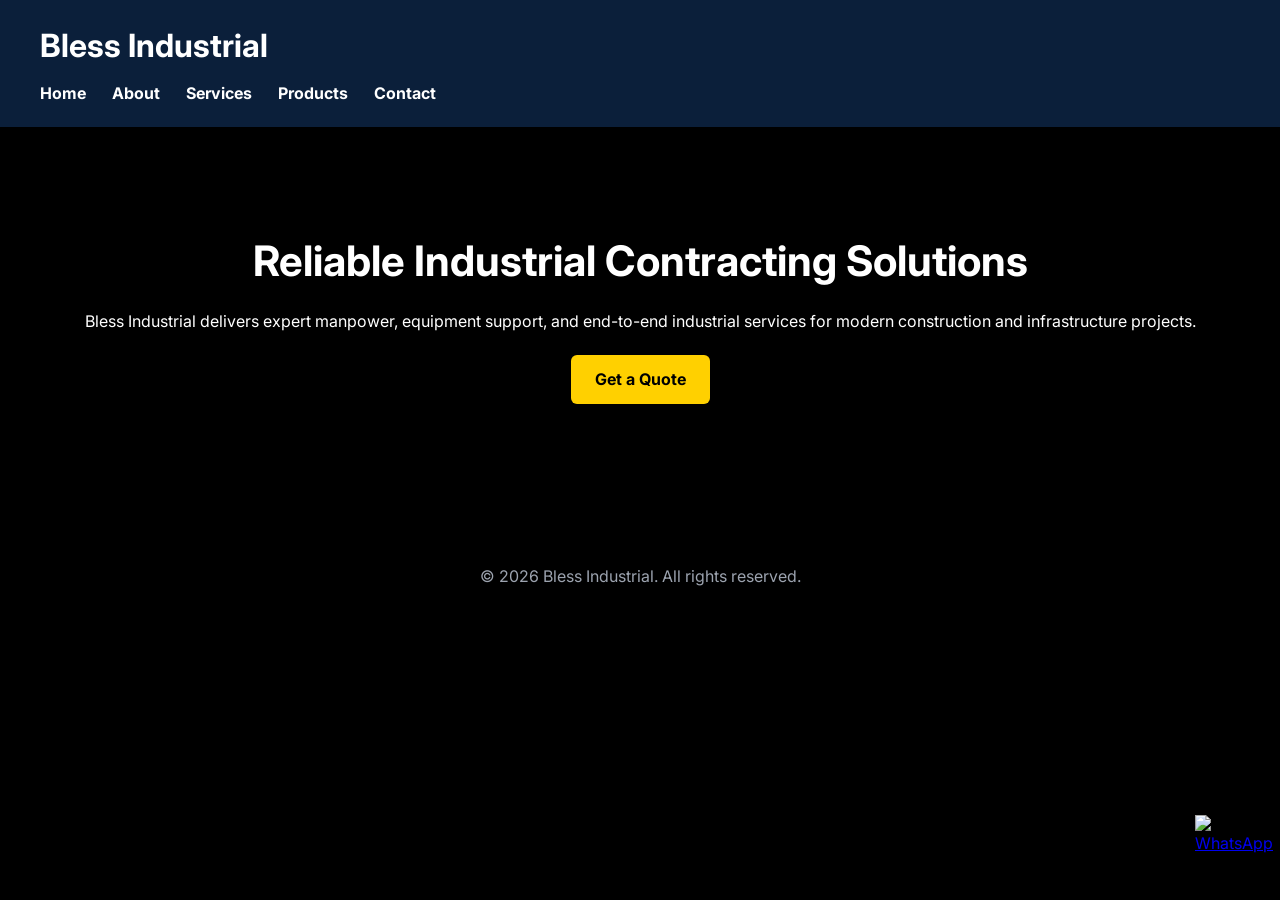
==== index.html @ 5de7d46b "Add files via upload" ====
<!DOCTYPE html>
<html>

<head>
    <title>Bless Industrial — Home</title>
    <link href="https://fonts.googleapis.com/css2?family=Inter:wght@300;400;600;700&display=swap" rel="stylesheet">
    <link rel="stylesheet" href="style.css">
</head>
<a href="https://wa.me/+917994565934" class="whatsapp-float" target="_blank" aria-label="Chat on WhatsApp">

    <img src="images/whatsapp.png" alt="WhatsApp" class="whatsapp-icon">

</a>

<body>

    <header>
        <h1>Bless Industrial</h1>
        <nav>
            <a href="index.html">Home</a>
            <a href="about.html">About</a>
            <a href="services.html">Services</a>
            <a href="products.html">Products</a>
            <a href="contact.html">Contact</a>
        </nav>
    </header>

    <section class="hero">
        <h2>Reliable Industrial Contracting Solutions</h2>
        <p>Bless Industrial delivers expert manpower, equipment support, and end-to-end industrial services for modern construction and infrastructure projects.</p>
        <a href="contact.html" class="btn">Get a Quote</a>
    </section>

    <footer>
        <p>© 2026 Bless Industrial. All rights reserved.</p>
    </footer>

</body>

</html>
---- style.css ----
/* ================= RESET ================= */

* {
    margin: 0;
    padding: 0;
    box-sizing: border-box;
}

html {
    scroll-behavior: smooth;
}

body {
    font-family: 'Inter', Arial, sans-serif;
    background: #000;
    color: #e5e7eb;
    line-height: 1.6;
}


/* ================= GLOBAL PAGE WIDTH ================= */

.container {
    max-width: 1200px;
    margin: auto;
    padding: 0 20px;
}


/* ================= HEADER ================= */

header {
    background: #0b1f3a;
    color: #fff;
    padding: 20px 40px;
    position: sticky;
    top: 0;
    z-index: 1000;
    box-shadow: 0 4px 12px rgba(0, 0, 0, 0.25);
}

header h1 {
    margin: 0;
}


/* ================= NAVBAR ================= */

header nav {
    margin-top: 10px;
}

nav a {
    color: #fff;
    text-decoration: none;
    margin-right: 22px;
    font-weight: bold;
    position: relative;
}


/* underline animation */

nav a::after {
    content: "";
    position: absolute;
    left: 0;
    bottom: -4px;
    width: 0;
    height: 2px;
    background: #ffd000;
    transition: width 0.3s ease;
}

nav a:hover::after {
    width: 100%;
}


/* ================= HERO ================= */

.hero {
    background: linear-gradient(rgba(0, 0, 0, 0.65), rgba(0, 0, 0, 0.65)), url("images/2.JPG");
    background-size: cover;
    background-position: center;
    color: #fff;
    padding: 100px 20px;
    text-align: center;
}

.hero h2 {
    font-size: 42px;
    margin-bottom: 15px;
    animation: fadeUp 1s ease;
}

.hero p {
    animation: fadeUp 1.2s ease;
}


/* ================= BUTTON ================= */

.btn {
    display: inline-block;
    margin-top: 20px;
    background: #ffd000;
    color: #000;
    padding: 12px 24px;
    text-decoration: none;
    font-weight: bold;
    border-radius: 6px;
    transition: 0.3s ease;
}

.btn:hover {
    transform: translateY(-3px);
    box-shadow: 0 8px 20px rgba(0, 0, 0, 0.4);
}


/* ================= ABOUT ================= */

.about-banner {
    background: linear-gradient(rgba(0, 0, 0, 0.65), rgba(0, 0, 0, 0.65)), url("images/abut.jpg");
    background-size: cover;
    background-position: center;
    padding: 120px 20px;
    text-align: center;
}

.about-overlay {
    max-width: 800px;
    margin: auto;
    line-height: 1.7;
    animation: fadeUp 1s ease;
}


/* ================= SERVICES ================= */

.services {
    padding: 70px 20px;
    max-width: 1200px;
    margin: auto;
}

.services h2 {
    text-align: center;
    margin-bottom: 30px;
}

.service-grid {
    display: grid;
    grid-template-columns: repeat(3, 1fr);
    gap: 20px;
}

.card {
    background: #111;
    padding: 25px;
    border-radius: 12px;
    border: 1px solid #2a2a2a;
    transition: 0.3s ease;
}

.card:hover {
    transform: translateY(-8px);
    box-shadow: 0 15px 35px rgba(0, 0, 0, 0.6);
}


/* ================= PRODUCTS ================= */

.products {
    padding: 70px 20px;
    max-width: 1200px;
    margin: auto;
}

.products h2 {
    text-align: center;
    margin-bottom: 40px;
}

.product-grid {
    display: grid;
    grid-template-columns: repeat(3, 1fr);
    gap: 25px;
}

.product-card {
    background: #111;
    padding: 20px;
    border-radius: 14px;
    border: 1px solid #2a2a2a;
    transition: 0.3s ease;
    text-align: center;
}

.product-card:hover {
    transform: translateY(-6px);
}

.product-card img {
    width: 100%;
    height: 220px;
    object-fit: cover;
    border-radius: 10px;
    cursor: pointer;
}


/* ================= CONTACT ================= */

.contact {
    padding: 70px 20px;
    max-width: 1200px;
    margin: auto;
}

.contact h2 {
    font-size: 34px;
    margin-bottom: 15px;
}

.contact p {
    color: #9ca3af;
    margin-bottom: 30px;
}

.contact-grid {
    display: grid;
    grid-template-columns: repeat(3, 1fr);
    gap: 25px;
    margin-top: 30px;
}

.contact-card {
    background: #111;
    padding: 25px;
    border-radius: 14px;
    border: 1px solid #2a2a2a;
    transition: 0.3s ease;
}

.contact-card:hover {
    transform: translateY(-6px);
    box-shadow: 0 15px 35px rgba(0, 0, 0, 0.6);
}

.contact-card a {
    color: #ffd000;
    text-decoration: none;
    font-weight: 600;
}

.contact-card a:hover {
    text-decoration: underline;
}


/* ================= MODAL ================= */

.modal {
    display: none;
    position: fixed;
    inset: 0;
    background: rgba(0, 0, 0, 0.9);
    justify-content: center;
    align-items: center;
    z-index: 9999;
}

.modal-content {
    max-width: 90%;
    max-height: 90%;
}

.close-modal {
    position: absolute;
    top: 25px;
    right: 35px;
    color: #fff;
    font-size: 28px;
    cursor: pointer;
}


/* ================= WHATSAPP ================= */

.whatsapp-float {
    position: fixed;
    bottom: 25px;
    right: 25px;
    width: 60px;
    height: 60px;
    z-index: 9999;
}

.whatsapp-float img {
    width: 100%;
    height: 100%;
    object-fit: contain;
}


/* ================= FOOTER ================= */

footer {
    background: #000;
    color: #9ca3af;
    text-align: center;
    padding: 20px;
    margin-top: 40px;
}


/* ================= ANIMATION ================= */

@keyframes fadeUp {
    from {
        opacity: 0;
        transform: translateY(25px);
    }
    to {
        opacity: 1;
        transform: translateY(0);
    }
}


/* ================= RESPONSIVE ================= */

@media(max-width:768px) {
    .hero h2 {
        font-size: 28px;
    }
    .service-grid {
        grid-template-columns: 1fr;
    }
    .product-grid {
        grid-template-columns: 1fr;
    }
    .contact-grid {
        grid-template-columns: 1fr;
    }
    header {
        text-align: center;
    }
    nav a {
        display: inline-block;
        margin: 8px;
    }
}


/* ===== PRODUCT SEARCH ===== */

.product-search {
    display: block;
    margin: 20px auto 40px auto;
    padding: 10px 15px;
    width: 280px;
    border-radius: 6px;
    border: 1px solid #ffd000;
    background: #111;
    color: #fff;
    outline: none;
}

.product-search::placeholder {
    color: #9ca3af;
}
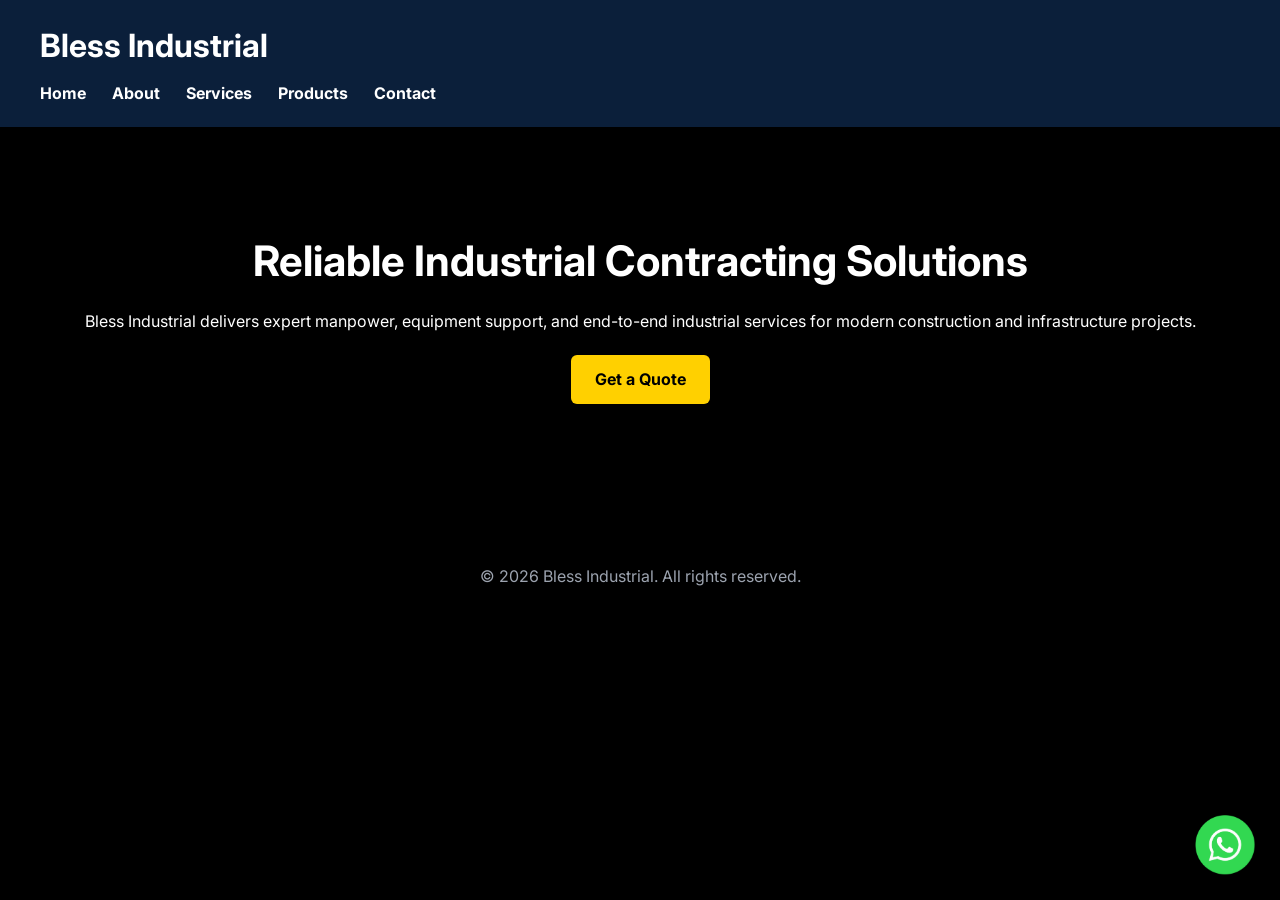
==== commit 7ec3486f: "Update index.html" ====
--- a/index.html
+++ b/index.html
@@ -8,7 +8,7 @@
 </head>
 <a href="https://wa.me/+917994565934" class="whatsapp-float" target="_blank" aria-label="Chat on WhatsApp">
 
-    <img src="images/whatsapp.png" alt="WhatsApp" class="whatsapp-icon">
+    <img src="whatsapp.png" alt="WhatsApp" class="whatsapp-icon">
 
 </a>
 
@@ -37,4 +37,5 @@
 
 </body>
 
-</html>+
+</html>
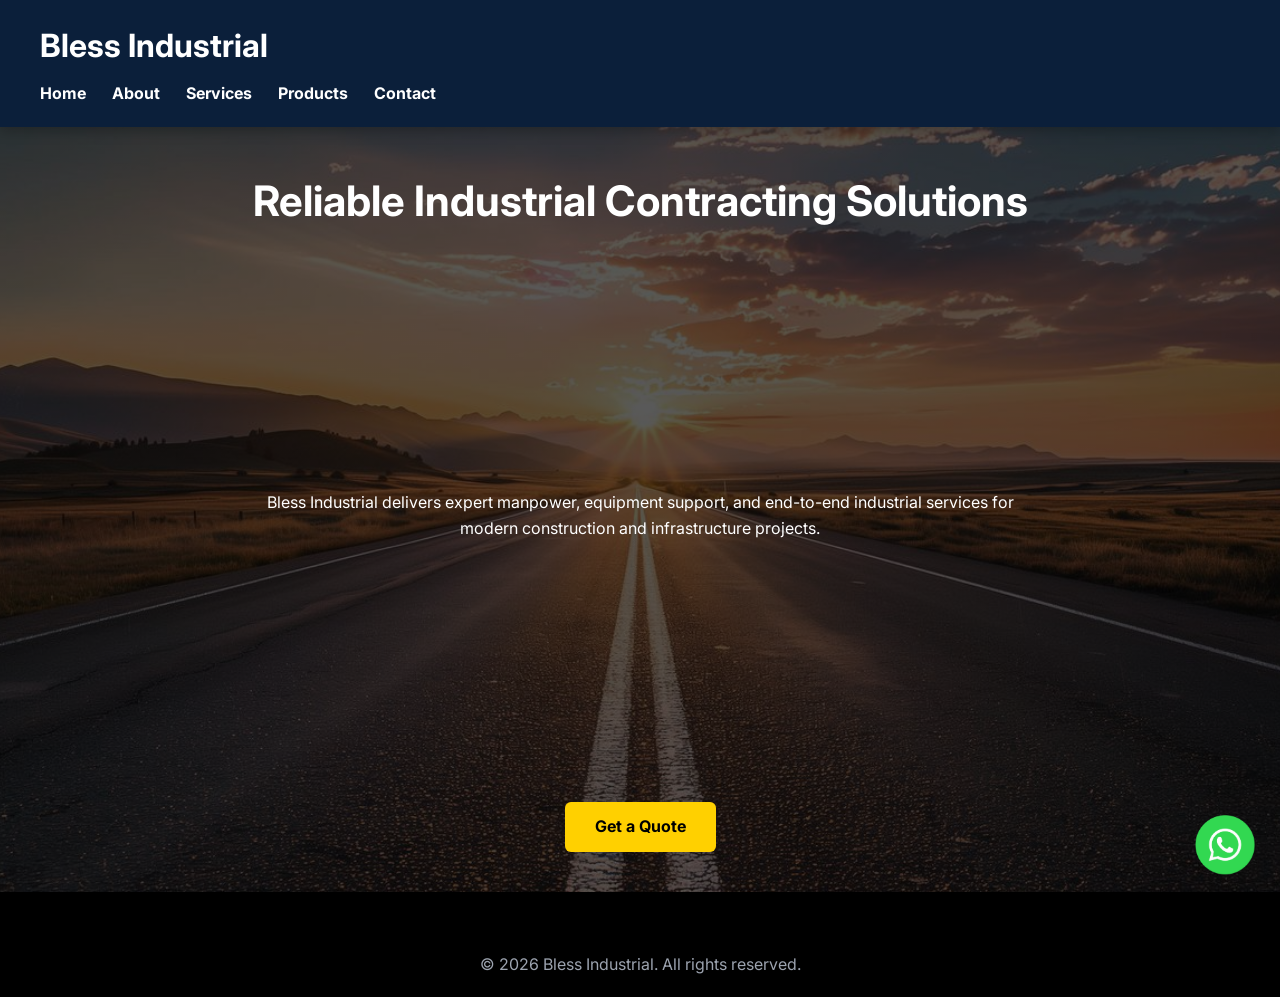
==== commit e76c5fbc: "Update index.html" ====
--- a/index.html
+++ b/index.html
@@ -16,13 +16,15 @@
 
     <header>
         <h1>Bless Industrial</h1>
-        <nav>
-            <a href="index.html">Home</a>
-            <a href="about.html">About</a>
-            <a href="services.html">Services</a>
-            <a href="products.html">Products</a>
-            <a href="contact.html">Contact</a>
-        </nav>
+        <nav class="main-nav">
+    <span class="nav-indicator"></span>
+
+    <a href="index.html">Home</a>
+    <a href="about.html">About</a>
+    <a href="services.html">Services</a>
+    <a href="products.html">Products</a>
+    <a href="contact.html">Contact</a>
+</nav>
     </header>
 
     <section class="hero">
@@ -39,3 +41,4 @@
 
 
 </html>
+
--- a/style.css
+++ b/style.css
@@ -1,374 +1,395 @@
 /* ================= RESET ================= */
 
-* {
-    margin: 0;
-    padding: 0;
-    box-sizing: border-box;
-}
-
-html {
-    scroll-behavior: smooth;
-}
-
-body {
-    font-family: 'Inter', Arial, sans-serif;
-    background: #000;
-    color: #e5e7eb;
-    line-height: 1.6;
-}
-
-
-/* ================= GLOBAL PAGE WIDTH ================= */
-
-.container {
-    max-width: 1200px;
-    margin: auto;
-    padding: 0 20px;
+*{
+margin:0;
+padding:0;
+box-sizing:border-box;
+}
+
+html{
+scroll-behavior:smooth;
+}
+
+body{
+font-family:'Inter',Arial,sans-serif;
+background:#000;
+color:#e5e7eb;
+line-height:1.6;
 }
 
 
 /* ================= HEADER ================= */
 
-header {
-    background: #0b1f3a;
-    color: #fff;
-    padding: 20px 40px;
-    position: sticky;
-    top: 0;
-    z-index: 1000;
-    box-shadow: 0 4px 12px rgba(0, 0, 0, 0.25);
-}
-
-header h1 {
-    margin: 0;
+header{
+background:#0b1f3a;
+color:#fff;
+padding:20px 40px;
+position:sticky;
+top:0;
+z-index:1000;
+box-shadow:0 4px 12px rgba(0,0,0,0.25);
+}
+
+header h1{
+margin:0;
 }
 
 
 /* ================= NAVBAR ================= */
 
-header nav {
-    margin-top: 10px;
-}
-
-nav a {
-    color: #fff;
-    text-decoration: none;
-    margin-right: 22px;
-    font-weight: bold;
-    position: relative;
-}
-
+header nav{
+margin-top:10px;
+}
+
+nav a{
+color:#fff;
+text-decoration:none;
+margin-right:22px;
+font-weight:bold;
+position:relative;
+}
 
 /* underline animation */
 
-nav a::after {
-    content: "";
-    position: absolute;
-    left: 0;
-    bottom: -4px;
-    width: 0;
-    height: 2px;
-    background: #ffd000;
-    transition: width 0.3s ease;
-}
-
-nav a:hover::after {
-    width: 100%;
+nav a::after{
+content:"";
+position:absolute;
+left:0;
+bottom:-4px;
+width:0;
+height:2px;
+background:#ffd000;
+transition:width .3s ease;
+}
+
+nav a:hover::after{
+width:100%;
 }
 
 
 /* ================= HERO ================= */
 
-.hero {
-    background: linear-gradient(rgba(0, 0, 0, 0.65), rgba(0, 0, 0, 0.65)), url("images/2.JPG");
-    background-size: cover;
-    background-position: center;
-    color: #fff;
-    padding: 100px 20px;
-    text-align: center;
-}
-
-.hero h2 {
-    font-size: 42px;
-    margin-bottom: 15px;
-    animation: fadeUp 1s ease;
-}
-
-.hero p {
-    animation: fadeUp 1.2s ease;
+.hero{
+background:linear-gradient(rgba(0,0,0,.65),rgba(0,0,0,.65)),url("./2.jpg");
+background-size:cover;
+background-position:center;
+color:#fff;
+text-align:center;
+
+min-height:85vh;
+
+display:flex;
+flex-direction:column;
+justify-content:center;
+align-items:center;
+
+padding:40px 20px;
+}
+
+.hero h2{
+font-size:42px;
+margin-bottom:15px;
+animation:fadeUp 1s ease;
+}
+
+.hero p{
+max-width:750px;
+margin:auto;
+animation:fadeUp 1.2s ease;
 }
 
 
 /* ================= BUTTON ================= */
 
-.btn {
-    display: inline-block;
-    margin-top: 20px;
-    background: #ffd000;
-    color: #000;
-    padding: 12px 24px;
-    text-decoration: none;
-    font-weight: bold;
-    border-radius: 6px;
-    transition: 0.3s ease;
-}
-
-.btn:hover {
-    transform: translateY(-3px);
-    box-shadow: 0 8px 20px rgba(0, 0, 0, 0.4);
+.btn{
+display:inline-block;
+margin-top:20px;
+background:#ffd000;
+color:#000;
+padding:12px 30px;
+text-decoration:none;
+font-weight:bold;
+border-radius:6px;
+transition:.3s ease;
+
+align-self:center;
+}
+
+.btn:hover{
+transform:translateY(-3px);
+box-shadow:0 8px 20px rgba(0,0,0,.4);
 }
 
 
 /* ================= ABOUT ================= */
 
-.about-banner {
-    background: linear-gradient(rgba(0, 0, 0, 0.65), rgba(0, 0, 0, 0.65)), url("images/abut.jpg");
-    background-size: cover;
-    background-position: center;
-    padding: 120px 20px;
-    text-align: center;
-}
-
-.about-overlay {
-    max-width: 800px;
-    margin: auto;
-    line-height: 1.7;
-    animation: fadeUp 1s ease;
+.about-banner{
+background:linear-gradient(rgba(0,0,0,.65),rgba(0,0,0,.65)),url("abut.jpg");
+background-size:cover;
+background-position:center;
+padding:120px 20px;
+text-align:center;
+}
+
+.about-overlay{
+max-width:800px;
+margin:auto;
+line-height:1.7;
+animation:fadeUp 1s ease;
 }
 
 
 /* ================= SERVICES ================= */
 
-.services {
-    padding: 70px 20px;
-    max-width: 1200px;
-    margin: auto;
-}
-
-.services h2 {
-    text-align: center;
-    margin-bottom: 30px;
-}
-
-.service-grid {
-    display: grid;
-    grid-template-columns: repeat(3, 1fr);
-    gap: 20px;
-}
-
-.card {
-    background: #111;
-    padding: 25px;
-    border-radius: 12px;
-    border: 1px solid #2a2a2a;
-    transition: 0.3s ease;
-}
-
-.card:hover {
-    transform: translateY(-8px);
-    box-shadow: 0 15px 35px rgba(0, 0, 0, 0.6);
+.services{
+padding:70px 20px;
+max-width:1200px;
+margin:auto;
+}
+
+.services h2{
+text-align:center;
+margin-bottom:30px;
+}
+
+.service-grid{
+display:grid;
+grid-template-columns:repeat(3,1fr);
+gap:20px;
+}
+
+.card{
+background:#111;
+padding:25px;
+border-radius:12px;
+border:1px solid #2a2a2a;
+transition:.3s ease;
+}
+
+.card:hover{
+transform:translateY(-8px);
+box-shadow:0 15px 35px rgba(0,0,0,.6);
 }
 
 
 /* ================= PRODUCTS ================= */
 
-.products {
-    padding: 70px 20px;
-    max-width: 1200px;
-    margin: auto;
-}
-
-.products h2 {
-    text-align: center;
-    margin-bottom: 40px;
-}
-
-.product-grid {
-    display: grid;
-    grid-template-columns: repeat(3, 1fr);
-    gap: 25px;
-}
-
-.product-card {
-    background: #111;
-    padding: 20px;
-    border-radius: 14px;
-    border: 1px solid #2a2a2a;
-    transition: 0.3s ease;
-    text-align: center;
-}
-
-.product-card:hover {
-    transform: translateY(-6px);
-}
-
-.product-card img {
-    width: 100%;
-    height: 220px;
-    object-fit: cover;
-    border-radius: 10px;
-    cursor: pointer;
+.products{
+padding:70px 20px;
+max-width:1200px;
+margin:auto;
+}
+
+.products h2{
+text-align:center;
+margin-bottom:40px;
+}
+
+.product-grid{
+display:grid;
+grid-template-columns:repeat(3,1fr);
+gap:25px;
+}
+
+.product-card{
+background:#111;
+padding:20px;
+border-radius:14px;
+border:1px solid #2a2a2a;
+transition:.3s ease;
+text-align:center;
+}
+
+.product-card:hover{
+transform:translateY(-6px);
+}
+
+.product-card img{
+width:100%;
+height:220px;
+object-fit:cover;
+border-radius:10px;
+cursor:pointer;
 }
 
 
 /* ================= CONTACT ================= */
 
-.contact {
-    padding: 70px 20px;
-    max-width: 1200px;
-    margin: auto;
-}
-
-.contact h2 {
-    font-size: 34px;
-    margin-bottom: 15px;
-}
-
-.contact p {
-    color: #9ca3af;
-    margin-bottom: 30px;
-}
-
-.contact-grid {
-    display: grid;
-    grid-template-columns: repeat(3, 1fr);
-    gap: 25px;
-    margin-top: 30px;
-}
-
-.contact-card {
-    background: #111;
-    padding: 25px;
-    border-radius: 14px;
-    border: 1px solid #2a2a2a;
-    transition: 0.3s ease;
-}
-
-.contact-card:hover {
-    transform: translateY(-6px);
-    box-shadow: 0 15px 35px rgba(0, 0, 0, 0.6);
-}
-
-.contact-card a {
-    color: #ffd000;
-    text-decoration: none;
-    font-weight: 600;
-}
-
-.contact-card a:hover {
-    text-decoration: underline;
+.contact{
+padding:70px 20px;
+max-width:1200px;
+margin:auto;
+}
+
+.contact h2{
+font-size:34px;
+margin-bottom:15px;
+}
+
+.contact p{
+color:#9ca3af;
+margin-bottom:30px;
+}
+
+.contact-grid{
+display:grid;
+grid-template-columns:repeat(3,1fr);
+gap:25px;
+margin-top:30px;
+}
+
+.contact-card{
+background:#111;
+padding:25px;
+border-radius:14px;
+border:1px solid #2a2a2a;
+transition:.3s ease;
+}
+
+.contact-card:hover{
+transform:translateY(-6px);
+box-shadow:0 15px 35px rgba(0,0,0,.6);
+}
+
+.contact-card a{
+color:#ffd000;
+text-decoration:none;
+font-weight:600;
+}
+
+.contact-card a:hover{
+text-decoration:underline;
 }
 
 
 /* ================= MODAL ================= */
 
-.modal {
-    display: none;
-    position: fixed;
-    inset: 0;
-    background: rgba(0, 0, 0, 0.9);
-    justify-content: center;
-    align-items: center;
-    z-index: 9999;
-}
-
-.modal-content {
-    max-width: 90%;
-    max-height: 90%;
-}
-
-.close-modal {
-    position: absolute;
-    top: 25px;
-    right: 35px;
-    color: #fff;
-    font-size: 28px;
-    cursor: pointer;
+.modal{
+display:none;
+position:fixed;
+inset:0;
+background:rgba(0,0,0,.9);
+justify-content:center;
+align-items:center;
+z-index:9999;
+}
+
+.modal-content{
+max-width:90%;
+max-height:90%;
+}
+
+.close-modal{
+position:absolute;
+top:25px;
+right:35px;
+color:#fff;
+font-size:28px;
+cursor:pointer;
 }
 
 
 /* ================= WHATSAPP ================= */
 
-.whatsapp-float {
-    position: fixed;
-    bottom: 25px;
-    right: 25px;
-    width: 60px;
-    height: 60px;
-    z-index: 9999;
-}
-
-.whatsapp-float img {
-    width: 100%;
-    height: 100%;
-    object-fit: contain;
+.whatsapp-float{
+position:fixed;
+bottom:25px;
+right:25px;
+width:60px;
+height:60px;
+z-index:9999;
+}
+
+.whatsapp-float img{
+width:100%;
+height:100%;
+object-fit:contain;
 }
 
 
 /* ================= FOOTER ================= */
 
-footer {
-    background: #000;
-    color: #9ca3af;
-    text-align: center;
-    padding: 20px;
-    margin-top: 40px;
+footer{
+background:#000;
+color:#9ca3af;
+text-align:center;
+padding:20px;
+margin-top:40px;
 }
 
 
 /* ================= ANIMATION ================= */
 
-@keyframes fadeUp {
-    from {
-        opacity: 0;
-        transform: translateY(25px);
-    }
-    to {
-        opacity: 1;
-        transform: translateY(0);
-    }
+@keyframes fadeUp{
+
+from{
+opacity:0;
+transform:translateY(25px);
+}
+
+to{
+opacity:1;
+transform:translateY(0);
+}
+
 }
 
 
 /* ================= RESPONSIVE ================= */
 
-@media(max-width:768px) {
-    .hero h2 {
-        font-size: 28px;
-    }
-    .service-grid {
-        grid-template-columns: 1fr;
-    }
-    .product-grid {
-        grid-template-columns: 1fr;
-    }
-    .contact-grid {
-        grid-template-columns: 1fr;
-    }
-    header {
-        text-align: center;
-    }
-    nav a {
-        display: inline-block;
-        margin: 8px;
-    }
+@media(max-width:768px){
+
+.hero{
+min-height:90vh;
+padding:40px 20px;
+}
+
+.hero h2{
+font-size:26px;
+}
+
+.hero p{
+font-size:14px;
+}
+
+.service-grid{
+grid-template-columns:1fr;
+}
+
+.product-grid{
+grid-template-columns:1fr;
+}
+
+.contact-grid{
+grid-template-columns:1fr;
+}
+
+header{
+text-align:center;
+}
+
+nav a{
+display:inline-block;
+margin:8px;
+}
+
 }
 
 
 /* ===== PRODUCT SEARCH ===== */
 
-.product-search {
-    display: block;
-    margin: 20px auto 40px auto;
-    padding: 10px 15px;
-    width: 280px;
-    border-radius: 6px;
-    border: 1px solid #ffd000;
-    background: #111;
-    color: #fff;
-    outline: none;
-}
-
-.product-search::placeholder {
-    color: #9ca3af;
-}+.product-search{
+display:block;
+margin:20px auto 40px auto;
+padding:10px 15px;
+width:280px;
+border-radius:6px;
+border:1px solid #ffd000;
+background:#111;
+color:#fff;
+outline:none;
+}
+
+.product-search::placeholder{
+color:#9ca3af;
+}
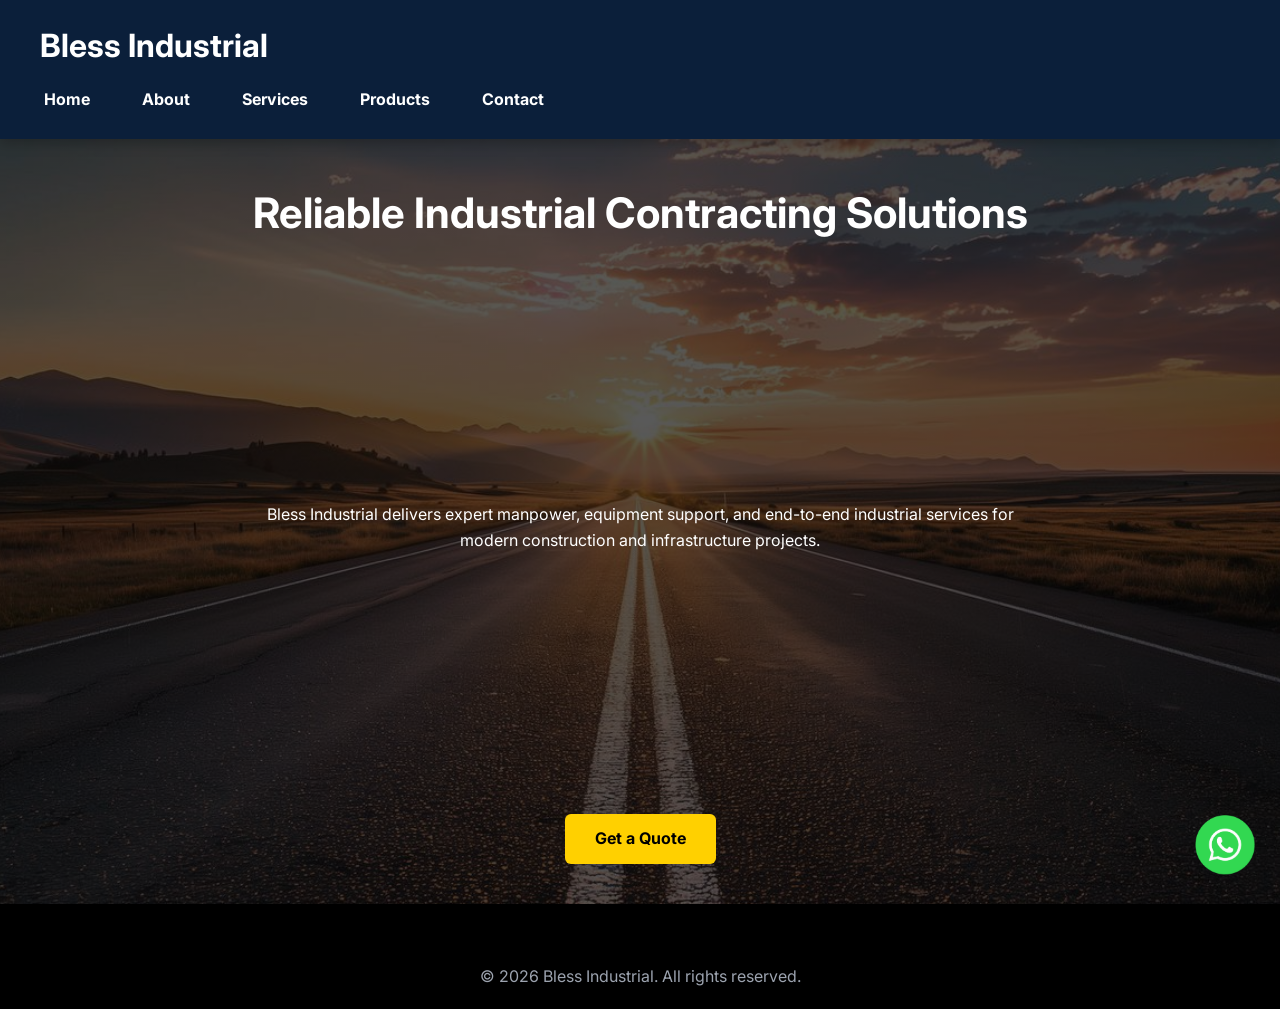
==== commit cad5e059: "Update index.html" ====
--- a/index.html
+++ b/index.html
@@ -36,9 +36,36 @@
     <footer>
         <p>© 2026 Bless Industrial. All rights reserved.</p>
     </footer>
+<script>
 
+const nav = document.querySelector(".main-nav");
+const indicator = document.querySelector(".nav-indicator");
+const links = document.querySelectorAll(".main-nav a");
+
+links.forEach(link => {
+
+link.addEventListener("mouseenter", () => {
+
+const rect = link.getBoundingClientRect();
+const navRect = nav.getBoundingClientRect();
+
+indicator.style.width = rect.width + "px";
+indicator.style.left = (rect.left - navRect.left) + "px";
+
+});
+
+});
+
+nav.addEventListener("mouseleave", () => {
+
+indicator.style.width = "0px";
+
+});
+
+</script>
 </body>
 
 
 </html>
 
+
--- a/style.css
+++ b/style.css
@@ -393,3 +393,28 @@
 .product-search::placeholder{
 color:#9ca3af;
 }
+
+/* ===== NAV SLIDING INDICATOR ===== */
+
+.main-nav{
+position:relative;
+display:flex;
+gap:22px;
+}
+
+.main-nav a{
+position:relative;
+padding:6px 4px;
+}
+
+/* moving yellow line */
+
+.nav-indicator{
+position:absolute;
+bottom:-4px;
+height:3px;
+width:0;
+background:#ffd000;
+border-radius:2px;
+transition:all .35s ease;
+}
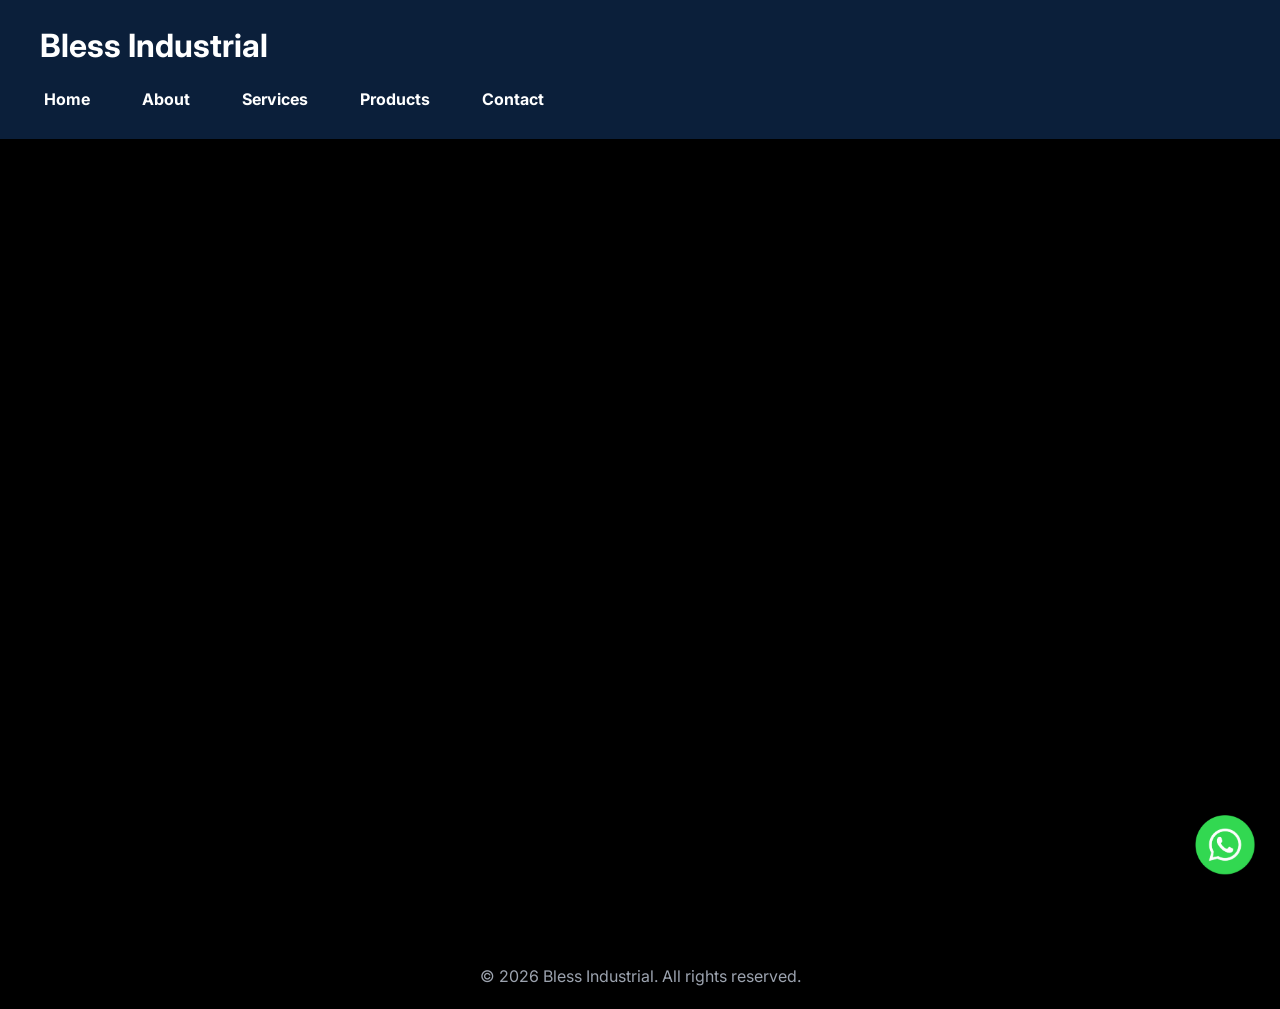
==== commit 9e184203: "Update index.html" ====
--- a/index.html
+++ b/index.html
@@ -27,7 +27,7 @@
 </nav>
     </header>
 
-    <section class="hero">
+    <section class="hero reveal">
         <h2>Reliable Industrial Contracting Solutions</h2>
         <p>Bless Industrial delivers expert manpower, equipment support, and end-to-end industrial services for modern construction and infrastructure projects.</p>
         <a href="contact.html" class="btn">Get a Quote</a>
@@ -69,3 +69,4 @@
 </html>
 
 
+
--- a/style.css
+++ b/style.css
@@ -204,14 +204,19 @@
 transform:translateY(-6px);
 }
 
-.product-card img{
-width:100%;
-height:220px;
-object-fit:cover;
-border-radius:10px;
-cursor:pointer;
-}
-
+.product-card img {
+    width: 100%;
+    height: 220px;
+    object-fit: cover;
+    border-radius: 10px;
+    cursor: pointer;
+
+    transition: transform 0.4s ease;
+}
+
+.product-card:hover img {
+    transform: scale(1.08);
+}
 
 /* ================= CONTACT ================= */
 
@@ -418,3 +423,17 @@
 border-radius:2px;
 transition:all .35s ease;
 }
+
+
+/* ===== SCROLL REVEAL ===== */
+
+.reveal{
+opacity:0;
+transform:translateY(40px);
+transition:all .8s ease;
+}
+
+.reveal.active{
+opacity:1;
+transform:translateY(0);
+}
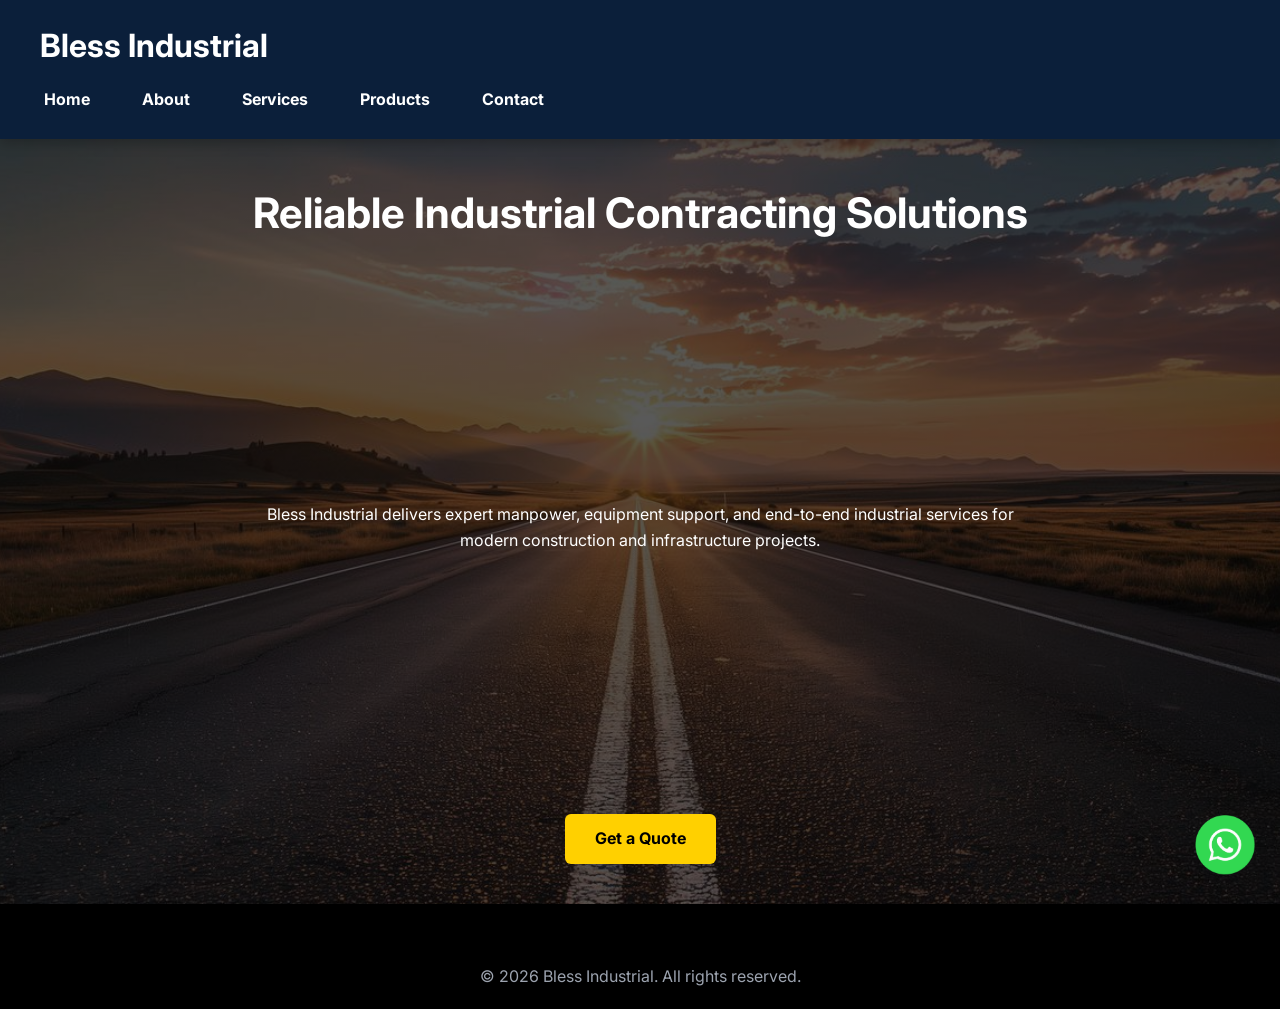
==== commit 315a4502: "Update index.html" ====
--- a/index.html
+++ b/index.html
@@ -63,6 +63,23 @@
 });
 
 </script>
+    <script>
+function reveal(){
+const reveals=document.querySelectorAll(".reveal");
+
+for(let i=0;i<reveals.length;i++){
+const windowHeight=window.innerHeight;
+const elementTop=reveals[i].getBoundingClientRect().top;
+const elementVisible=100;
+
+if(elementTop < windowHeight - elementVisible){
+reveals[i].classList.add("active");
+}
+}
+}
+
+window.addEventListener("scroll",reveal);
+</script>
 </body>
 
 
@@ -70,3 +87,4 @@
 
 
 
+
--- a/style.css
+++ b/style.css
@@ -158,12 +158,20 @@
 gap:20px;
 }
 
-.card{
-background:#111;
-padding:25px;
-border-radius:12px;
-border:1px solid #2a2a2a;
-transition:.3s ease;
+.card {
+    background: rgba(255,255,255,0.03);
+    padding: 25px;
+    border-radius: 14px;
+    border: 1px solid rgba(255,255,255,0.08);
+
+    backdrop-filter: blur(6px);
+
+    transition: all .35s ease;
+}
+
+.card:hover{
+    transform: translateY(-10px);
+    box-shadow: 0 20px 40px rgba(0,0,0,.6);
 }
 
 .card:hover{
@@ -428,8 +436,8 @@
 /* ===== SCROLL REVEAL ===== */
 
 .reveal{
-opacity:0;
-transform:translateY(40px);
+opacity:1;
+transform:translateY(0);
 transition:all .8s ease;
 }
 
@@ -437,3 +445,10 @@
 opacity:1;
 transform:translateY(0);
 }
+
+.reveal.active{
+opacity:1;
+transform:translateY(0);
+}
+
+
